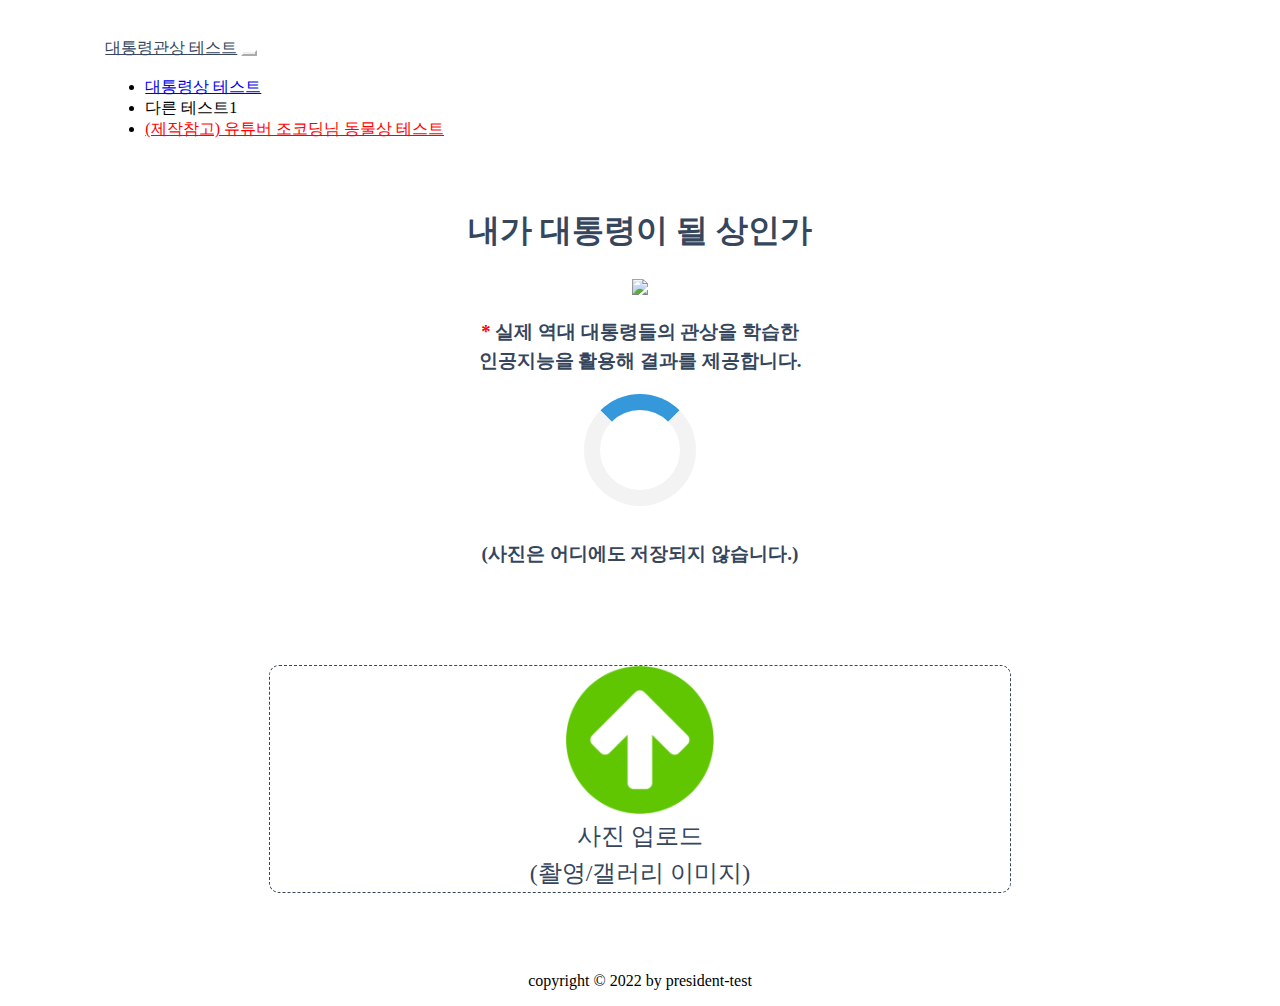
==== index.html @ d27afdb3 "Add files via upload" ====
<!DOCTYPE html>
<html>

<head>
    <!-- Required meta tags -->
    <meta charset="utf-8" />
    <meta name="viewport" content="width=device-width, initial-scale=1" />

    <!-- Bootstrap CSS -->
    <link href="https://cdn.jsdelivr.net/npm/bootstrap@5.0.0-beta2/dist/css/bootstrap.min.css" rel="stylesheet"
        integrity="sha384-BmbxuPwQa2lc/FVzBcNJ7UAyJxM6wuqIj61tLrc4wSX0szH/Ev+nYRRuWlolflfl" crossorigin="anonymous" />

    <title>대통령이 될 상인가</title>
    <link rel="stylesheet" href="style.css" />

    <!-- 네이버 웹 검색 등록을 위함 -->
    <meta name="naver-site-verification" content="f2cc32e99e6566600fbca901449cbb0528c96b4b" />
    <!-- 구글 웹 검색 등록을 위함 -->


    <meta name="description"
        content="대통령상 테스트! 얼굴로 보는 대통령 관상 테스트 입니다. 실제 대통령들의 관상을 학습한 인공지능이 결과를 제공해주며 재미로 봐주시길 바랍니다." />
    <meta property="og:title" content="대통령상 테스트" />
    <meta property="og:description"
        content="대통령상 테스트! 얼굴로 보는 대통령 관상 테스트 입니다. 실제 대통령들의 관상을 학습한 인공지능이 결과를 제공해주며 재미로 봐주시길 바랍니다." />
    <link rel="canonical" href="https://presitest.netlify.app/" />
    <!-- favicon -->
    <link rel="shortcut icon" href="/image/favicon.ico" type="image/x-icon" />
    <link rel="icon" href="/image/favicon.ico" type="image/x-icon" />

    <!--애드센스-->
    <script async src="https://pagead2.googlesyndication.com/pagead/js/adsbygoogle.js?client=ca-pub-9732923654633130"
        crossorigin="anonymous"></script>

    <!--공유기능-->
    <!-- Go to www.addthis.com/dashboard to customize your tools -->
    <script type="text/javascript" src="//s7.addthis.com/js/300/addthis_widget.js#pubid=ra-6358dbe9f9368da9"></script>

    <!-- 댓글 -->
    <!--<script id="dsq-count-scr" src="//type-of-crime-face.disqus.com/count.js" async></script>-->
</head>

<body>
    <nav class="navbar navbar-expand-lg navbar-light nav-distance">
        <div class="container-fluid">
            <a class="navbar-brand" href="https://presitest.netlify.app/">대통령관상 테스트</a>
            <button class="navbar-toggler" type="button" data-bs-toggle="collapse"
                data-bs-target="#navbarSupportedContent" aria-controls="navbarSupportedContent" aria-expanded="false"
                aria-label="Toggle navigation">
                <span class="navbar-toggler-icon"></span>
            </button>
            <div class="collapse navbar-collapse" id="navbarSupportedContent">
                <ul class="navbar-nav me-auto mb-2 mb-lg-0">
                    <li class="nav-item">
                        <a class="nav-link active" aria-current="page" href="#">대통령상 테스트</a>
                    </li>
                    <li class="nav-item">
                        <a class="nav-link" onclick="commingsoon();">다른 테스트1</a>
                    </li>
                    <li class="nav-item">
                        <a class="nav-link jocoding_youtube"
                            href="https://www.youtube.com/channel/UCQNE2JmbasNYbjGAcuBiRRg">(제작참고) 유튜버 조코딩님 동물상 테스트</a>
                    </li>
                </ul>
            </div>
        </div>
    </nav>

    <section class="section">
        <h1 class="title">내가 대통령이 될 상인가</h1>
        <img src="image/android-icon-192x192.png" />
        <h3 class="subtitle">
            <span class="point_text">* </span>실제 역대 대통령들의 관상을 학습한 <br />인공지능을
            활용해 결과를 제공합니다.
        </h3>
        <div class="loader"></div>
        <h5 class="subtext">(사진은 어디에도 저장되지 않습니다.)</h5>
    </section>

    <script class="jsbin" src="https://ajax.googleapis.com/ajax/libs/jquery/1/jquery.min.js"></script>
    <div class="container file-upload">
        <div class="image-upload-wrap">
            <input class="file-upload-input" type="file" onchange="readURL(this);" accept="image/*" />
            <div class="drag-text">
                <img src="image/up.png" class="upload mt-5 pt-5" />
                <h3 class="upload-text mb-5 pb-5 pt-5">
                    사진 업로드<br>(촬영/갤러리 이미지)
                </h3>
            </div>
        </div>
        <div class="file-upload-content">
            <img class="file-upload-image" src="#" alt="your image" id="face-image" />
            <div class="file-upload-loader"></div>
            <div class="file-upload-text mt-3">AI가 사진을 분석중</div>
            <div class="result_wrap mb-5">
                <p class="result-message"></p>
                <p class="result-Explain"></p>
                <div id="label-container"></div>
            </div>



            <!-- Go to www.addthis.com/dashboard to customize your tools -->
            <div class="addthis_inline_share_toolbox"></div>


            <div class="image-title-wrap">
                <input type="button mt-5" onclick="window.location.reload()" class="try-again-btn btn btn-primary"
                    value="다시도전하기!" />
            </div>
        </div>
    </div>
    <div id="webcam-container"></div>

    <script src="https://cdn.jsdelivr.net/npm/@tensorflow/tfjs@1.3.1/dist/tf.min.js"></script>
    <script src="https://cdn.jsdelivr.net/npm/@teachablemachine/image@0.8/dist/teachablemachine-image.min.js"></script>
    <script src="https://cdn.jsdelivr.net/npm/bootstrap@5.0.0-beta2/dist/js/bootstrap.bundle.min.js"
        integrity="sha384-b5kHyXgcpbZJO/tY9Ul7kGkf1S0CWuKcCD38l8YkeH8z8QjE0GmW1gYU5S9FOnJ0"
        crossorigin="anonymous"></script>
    <script src="https://cdn.jsdelivr.net/npm/@popperjs/core@2.6.0/dist/umd/popper.min.js"
        integrity="sha384-KsvD1yqQ1/1+IA7gi3P0tyJcT3vR+NdBTt13hSJ2lnve8agRGXTTyNaBYmCR/Nwi"
        crossorigin="anonymous"></script>
    <script src="https://cdn.jsdelivr.net/npm/bootstrap@5.0.0-beta2/dist/js/bootstrap.min.js"
        integrity="sha384-nsg8ua9HAw1y0W1btsyWgBklPnCUAFLuTMS2G72MMONqmOymq585AcH49TLBQObG"
        crossorigin="anonymous"></script>

    <script type="text/javascript">
        $('.upload').ready(function () {
            $('.loader').delay(500).fadeOut();
        });

        function commingsoon() {
            alert('준비중 입니다.');
        }


        // More API functions here:
        // https://github.com/googlecreativelab/teachablemachine-community/tree/master/libraries/image

        // the link to your model provided by Teachable Machine export panel
        const URL = 'https://teachablemachine.withgoogle.com/models/Orbi_4K59/';

        let model, webcam, labelContainer, maxPredictions;

        // Load the image model and setup the webcam
        async function init() {
            const modelURL = URL + 'model.json';
            const metadataURL = URL + 'metadata.json';

            // load the model and metadata
            // Refer to tmImage.loadFromFiles() in the API to support files from a file picker
            // or files from your local hard drive
            // Note: the pose library adds "tmImage" object to your window (window.tmImage)
            model = await tmImage.load(modelURL, metadataURL);
            maxPredictions = model.getTotalClasses();
            // append elements to the DOM
            labelContainer = document.getElementById('label-container');
            for (let i = 0; i < maxPredictions; i++) {
                // and class labels
                labelContainer.appendChild(document.createElement('div'));
            }
        }

        // run the webcam image through the image model
        async function predict() {
            // predict can take in an image, video or canvas html element
            var image = document.getElementById('face-image');
            const prediction = await model.predict(image, false);
            prediction.sort((a, b) => parseFloat(b.probability) - parseFloat(a.probability));
            var resultmessage, resultExplain;
            switch (prediction[0].className) {
                case '대통령상':
                    resultmessage = '축하합니다!! 대통령에 당선될 상입니다.!';
                    resultExplain =
                        '언젠간 대통령이 될 상입니다.<br>' +
                        '대통령에 도전해 보세요!!';
                    $('.result-message').addClass('대통령상-title');
                    break;
                case '후보만될상':
                    resultmessage = '아쉽군요!! 대통령 후보에만 오를 상입니다......';
                    resultExplain =
                        '혹시 모르니 계속 도전해 보세요.<br>' +
                        '결과는 해봐야 알 수 있으니까요!';
                    $('.result-message').addClass('후보만될상-title');
                    break;
                default:
                    resultmessage = '알 수 없음';
                    resultExplain = '알 수 없음';
            }

            $('.result-message').html('"' + resultmessage + '"');
            $('.result-Explain').html(resultExplain);

            for (let i = 0; i < maxPredictions; i++) {
                var barWidth;
                var labeltitle;

                barWidth = prediction[i].probability.toFixed(2) * 100 + '%';
                console.log(barWidth);
                switch (prediction[i].className) {
                    case '대통령상':
                        labeltitle = '대통령상';
                        break;
                    case '후보만될상':
                        labeltitle = '후보만될상';
                        break;
                    default:
                        labeltitle = '알 수 없음';
                }

                var label =
                    "<div class='animal-label d-flex align-items-center'>" +
                    labeltitle +
                    '</div>';
                var bar =
                    "<div class='bar-container position-relative container'><div class='" +
                    prediction[i].className +
                    "-box'></div><div class='d-flex justify-content-center align-items-center " +
                    prediction[i].className +
                    "-bar' style='width: " +
                    barWidth +
                    "'><span class='d-block percent-text'>" +
                    Math.round(prediction[i].probability.toFixed(2) * 100) +
                    '%</span></div></div>';

                labelContainer.childNodes[i].innerHTML = label + bar;
            }
        }

        function readURL(input) {
            if (input.files && input.files[0]) {
                var reader = new FileReader();

                reader.onload = function (e) {
                    $('.file-upload-loader').show();
                    $('.image-upload-wrap').hide();

                    $('.file-upload-image').attr('src', e.target.result);
                    $('.file-upload-content').show();
                };

                reader.readAsDataURL(input.files[0]);
                init().then(function () {
                    predict();
                    $('.file-upload-loader').hide();
                    $('.file-upload-text').hide();
                });
            } else {
                removeUpload();
            }
        }

        function removeUpload() {
            $('.file-upload-input').replaceWith($('.file-upload-input').clone());
            $('.file-upload-content').hide();
            $('.image-upload-wrap').show();
        }
        $('.image-upload-wrap').bind('dragover', function () {
            $('.image-upload-wrap').addClass('image-dropping');
        });
        $('.image-upload-wrap').bind('dragleave', function () {
            $('.image-upload-wrap').removeClass('image-dropping');
        });
    </script>
    <div class="ad-banner">
        <ins class="kakao_ad_area" style="display:none;" data-ad-unit="DAN-jpnOXdp0mKsS5ArS" data-ad-width="320"
            data-ad-height="50"></ins>
    </div>
    <script type="text/javascript" src="//t1.daumcdn.net/kas/static/ba.min.js" async></script>

    <footer>
        <div style="text-align: center;">
            <p>
                copyright &copy; 2022 by president-test
            </p>
        </div>
    </footer>
</body>
<!-- Copyright (c) 2021 by Aaron Vanston (https://codepen.io/aaronvanston/pen/yNYOXR)
Permission is hereby granted, free of charge, to any person obtaining a copy of this software and associated documentation files (the "Software"), to deal in the Software without restriction, including without limitation the rights to use, copy, modify, merge, publish, distribute, sublicense, and/or sell copies of the Software, and to permit persons to whom the Software is furnished to do so, subject to the following conditions:
The above copyright notice and this permission notice shall be included in all copies or substantial portions of the Software.
THE SOFTWARE IS PROVIDED "AS IS", WITHOUT WARRANTY OF ANY KIND, EXPRESS OR IMPLIED, INCLUDING BUT NOT LIMITED TO THE WARRANTIES OF MERCHANTABILITY, FITNESS FOR A PARTICULAR PURPOSE AND NONINFRINGEMENT. IN NO EVENT SHALL THE AUTHORS OR COPYRIGHT HOLDERS BE LIABLE FOR ANY CLAIM, DAMAGES OR OTHER LIABILITY, WHETHER IN AN ACTION OF CONTRACT, TORT OR OTHERWISE, ARISING FROM, OUT OF OR IN CONNECTION WITH THE SOFTWARE OR THE USE OR OTHER DEALINGS IN THE SOFTWARE.
 -->

</html>
---- style.css ----
body {
    font-family: 'TmoneyRoundWindRegular';
    background-color: #ffffff;
}

@font-face {
    font-family: 'TmoneyRoundWindRegular';
    src: url('https://cdn.jsdelivr.net/gh/projectnoonnu/noonfonts_20-07@1.0/TmoneyRoundWindRegular.woff') format('woff');
    font-weight: normal;
    font-style: normal;
}

element.style{
	width:65%;
	margin:0 auto;
}

.file-upload {
    margin: 0 auto;
    padding: 5% 5%;

}

.file-upload-content {
    display: none;
    text-align: center;
}

.file-upload-input {
    position: absolute;
    margin: 0;
    padding: 0;
    width: 100%;
    height: 100%;
    outline: none;
    opacity: 0;
    cursor: pointer;

}



.image-upload-wrap {
    margin-top: 20px;
    position: relative;
	object-fit:contain;
	border-radius:10px;
	border:dashed 1.5px #35465d;
	background-color:#ffffff;
	width:65%;
	margin:0 auto;
}

.image-dropping,
.image-upload-wrap:hover {
    background-color: rgba(63, 66, 74, 0.14);
    border: 1.5px dashed #ffffff;
}

.image-title-wrap {
    padding: 0 15px 15px 15px;
    color: #222;
}

.drag-text {
    text-align: center;
}


.file-upload-image {
    max-height: 60%;
    max-width: 60%;
    margin: auto;
    padding: 20px;
}

.remove-image {
    width: 200px;
    margin: 0;
    color: #fff;
    background: #cd4535;
    border: none;
    padding: 10px;
    border-radius: 4px;
    border-bottom: 4px solid #b02818;
    transition: all 0.2s ease;
    outline: none;
    text-transform: uppercase;
    font-weight: 700;
}

.remove-image:hover {
    background: #c13b2a;
    color: #ffffff;
    transition: all 0.2s ease;
    cursor: pointer;
}

.remove-image:active {
    border: 0;
    transition: all 0.2s ease;
}

.nav-distance {
    padding: 2.1% 7.7%;
}

.navbar-light .navbar-brand {
    line-height: 1.68;
    text-align: left;
    color: #35465d;
}

.bg-light {
	background-color: #ffffff;
}

.navbar-light .navbar-toggler {
	border-color: #ffffff;
}
.section {
	margin-top:5%px;
	text-align:center;
}
.title{
	line-height:1.67;
	text-align:center;
	color:#35465d;
	
}

.subtitle{

	line-height:1.53;
	text-align:center;
	color:#35465d;
}

@media screen and (max-width:600px) {
	html {
		font-size:10px;
	}
	.navbar-brand {
		font-size: 2rem;
	}
}

.youtube-link {
	font-size:1rem;
	line-height:1.71;
	text-align:center;
	color:#f73737;
	margin-right:5%;
	
}

.upload {
	width:20%;
}

.upload-text {
	width:80%;
	font-weight:100;
	text-transform:uppercase;
	font-size:1.5rem;
	line-height:1.53;
	text-align:center;
	color:#35465d;
	margin:0 auto;
	padding:0;
		
}

.upload-text:hover {
	color:#ffffff;
}

.upload {
	color:#35465d;
}

.top_img {
	display:inline-block;
	width:20%;
    align-items:center ;
	margin:0 auto;
	padding:0;
	
}

.point_text {
	color:red;
}

.subtext {
	line-height:1.67;
	text-align:center;
	color:#35465d;
	font-size:1.2rem;
}

@keyframes spin {
	0% {transform:rotate(0deg); }
	100% {transform:rotate(360deg); }
}

.loader,.file-upload-loader {
	border: 16px solid #f3f3f3;
	border-top:16px solid #3498db;
	border-radius:50%;
	width:5rem;
	height:5rem;
	animation:spin 2s linear infinite;
	position:relatve;
	display:block;
	margin:0 auto;
	z-index:1;
	
}

.file-upload-loader {

	display:hidden;
	
}

.file-upload-text {
	line-height:1.67;
	text-align:center;
	color:#35465d;
	font-size:1.2rem;
}

.percent-text {
  font-size: 1rem;
  color: #ffffff;
}

.animal-label {
    width: 20%;
    text-align: left;
    height: 2rem;
}

#label-container > div {
	display:flex;
}

.bar-container {
  height: 2.7rem;
}

.대통령상-bar {
    position: absolute;
    top: 0;
    left: 0;
    height: 2rem;
    border-radius: 10px;
    background-color: rgba(255, 102, 0, 1);
}

.대통령상-box {
    position: absolute;
    top: 0;
    left: 0;
    height: 2rem;
    border-radius: 10px;
    width: 100%;
    background-color: rgba(255, 102, 0, 0.2);
}

.대통령상-title {
	color:  rgba(255, 102, 0, 1);
}

.후보만될상-bar {
    position: absolute;
    top: 0;
    left: 0;
    height: 2rem;
    border-radius: 10px;
    background-color: rgba(89, 89, 89, 1);
}

.후보만될상-box {
    position: absolute;
    top: 0;
    left: 0;
    height: 2rem;
    border-radius: 10px;
    width: 100%;
    background-color: rgba(89, 89, 89, 0.2);
}
.후보만될상-title {
	color: rgba(89, 89, 89, 1);
}


.jocoding_youtube {
	color:red !important;
}


.result-message {
	font-size:2rem;
	font-weight:bold;
}

.result-Explain {
	font-size:1.3rem;
}

.at-share-btn-elements {
	margin-bottom:5%;
}

a:hover {
	cursor:pointer;
}

.ad-banner {
	width:320px;
	margin: 0 auto;
}

#disqus_thread {
	width:50%;
	margin:0 auto;
}
@media screen and (max-width:600px) {
	#disqus_thread {
		width:80%;
		margin:0 auto;
	} 
}

.title_hidden {
	display:none;
}
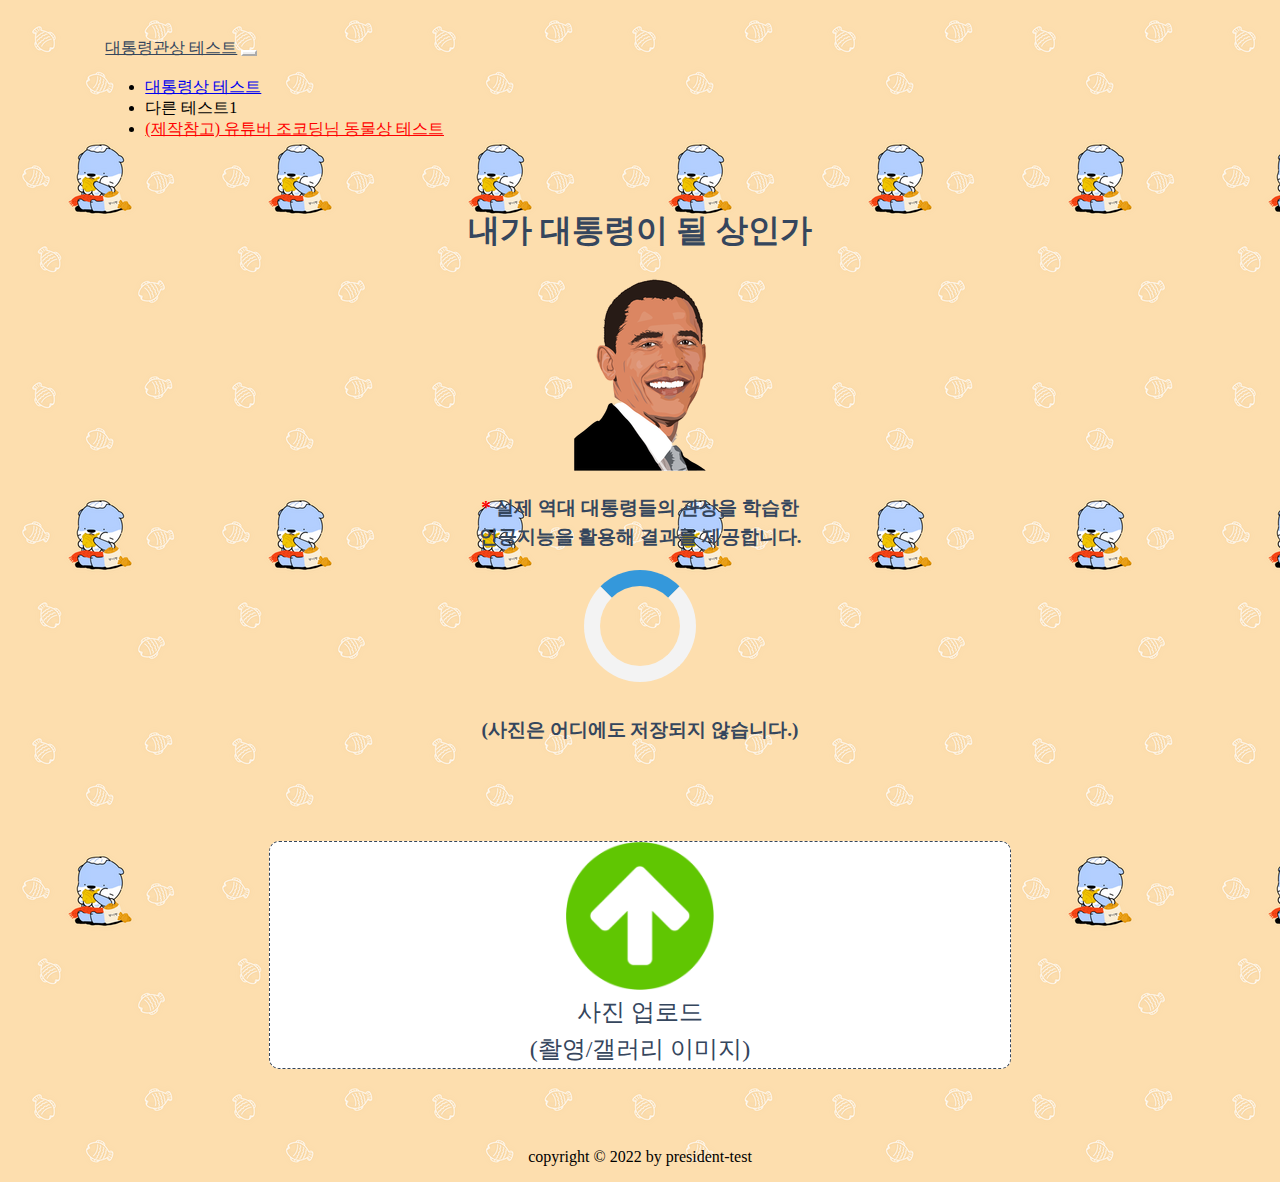
==== commit c2301fa2: "Update index.html" ====
--- a/index.html
+++ b/index.html
@@ -262,6 +262,8 @@
             $('.image-upload-wrap').removeClass('image-dropping');
         });
     </script>
+    <script async src="https://pagead2.googlesyndication.com/pagead/js/adsbygoogle.js?client=ca-pub-9732923654633130"
+     crossorigin="anonymous"></script>
     <div class="ad-banner">
         <ins class="kakao_ad_area" style="display:none;" data-ad-unit="DAN-jpnOXdp0mKsS5ArS" data-ad-width="320"
             data-ad-height="50"></ins>
@@ -282,4 +284,4 @@
 THE SOFTWARE IS PROVIDED "AS IS", WITHOUT WARRANTY OF ANY KIND, EXPRESS OR IMPLIED, INCLUDING BUT NOT LIMITED TO THE WARRANTIES OF MERCHANTABILITY, FITNESS FOR A PARTICULAR PURPOSE AND NONINFRINGEMENT. IN NO EVENT SHALL THE AUTHORS OR COPYRIGHT HOLDERS BE LIABLE FOR ANY CLAIM, DAMAGES OR OTHER LIABILITY, WHETHER IN AN ACTION OF CONTRACT, TORT OR OTHERWISE, ARISING FROM, OUT OF OR IN CONNECTION WITH THE SOFTWARE OR THE USE OR OTHER DEALINGS IN THE SOFTWARE.
  -->
 
-</html>+</html>
--- a/style.css
+++ b/style.css
@@ -1,6 +1,7 @@
 body {
     font-family: 'TmoneyRoundWindRegular';
-    background-color: #ffffff;
+    background-image:url("image/bg.png") ;
+    background-repeat: repeat;
 }
 
 @font-face {
@@ -295,6 +296,71 @@
 	color: rgba(89, 89, 89, 1);
 }
 
+.모범시민-bar {
+    position: absolute;
+    top: 0;
+    left: 0;
+    height: 2rem;
+    border-radius: 10px;
+    background-color: rgba(117, 204, 84, 1);
+}
+
+.모범시민-box {
+    position: absolute;
+    top: 0;
+    left: 0;
+    height: 2rem;
+    border-radius: 10px;
+    width: 100%;
+    background-color: rgba(117, 204, 84, 0.2);
+}
+.모범시민-title {
+	color:rgba(117, 204, 84, 1);
+}
+
+.사기-bar {
+    position: absolute;
+    top: 0;
+    left: 0;
+    height: 2rem;
+    border-radius: 10px;
+    background-color: rgba(235, 158, 5, 1);
+}
+
+.사기-box {
+    position: absolute;
+    top: 0;
+    left: 0;
+    height: 2rem;
+    border-radius: 10px;
+    width: 100%;
+    background-color: rgba(235, 158, 5, 0.2);
+}
+.사기-title {
+	color:rgba(235, 158, 5, 1);
+}
+
+.성범죄-bar {
+    position: absolute;
+    top: 0;
+    left: 0;
+    height: 2rem;
+    border-radius: 10px;
+    background-color: rgba(107, 0, 105, 1);
+}
+
+.성범죄-box {
+    position: absolute;
+    top: 0;
+    left: 0;
+    height: 2rem;
+    border-radius: 10px;
+    width: 100%;
+    background-color: rgba(107, 0, 105, 0.2);
+}
+.성범죄-title {
+	color:rgba(107, 0, 105, 1);
+}
 
 .jocoding_youtube {
 	color:red !important;
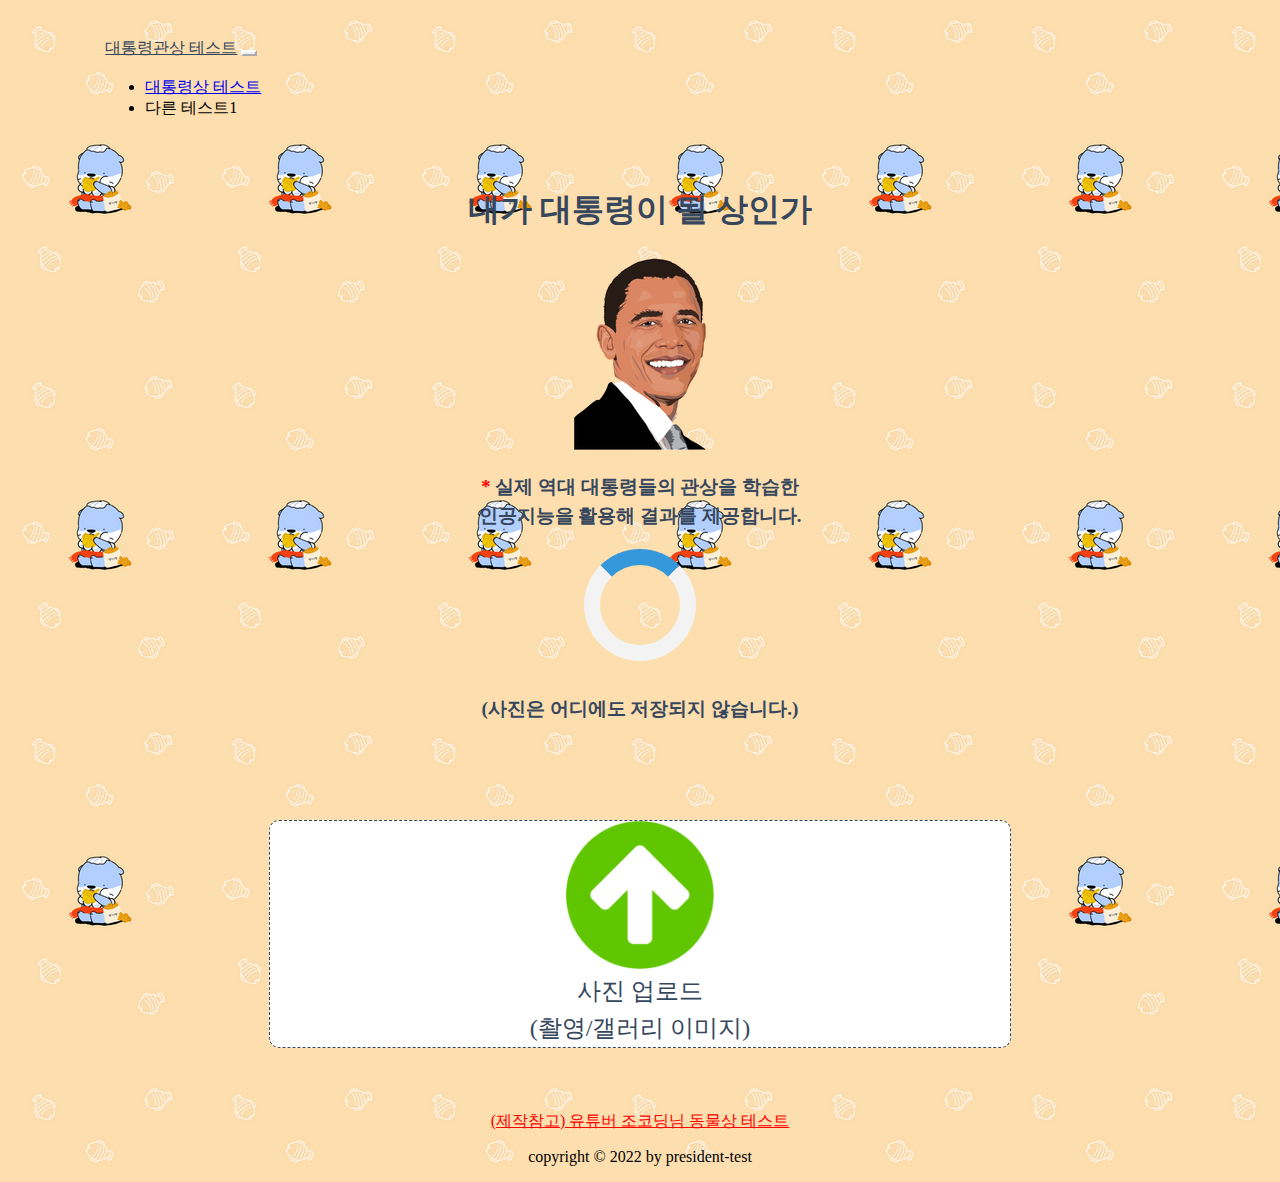
==== commit f2855995: "Update index.html" ====
--- a/index.html
+++ b/index.html
@@ -56,10 +56,6 @@
                     </li>
                     <li class="nav-item">
                         <a class="nav-link" onclick="commingsoon();">다른 테스트1</a>
-                    </li>
-                    <li class="nav-item">
-                        <a class="nav-link jocoding_youtube"
-                            href="https://www.youtube.com/channel/UCQNE2JmbasNYbjGAcuBiRRg">(제작참고) 유튜버 조코딩님 동물상 테스트</a>
                     </li>
                 </ul>
             </div>
@@ -272,6 +268,8 @@
 
     <footer>
         <div style="text-align: center;">
+            <a class="nav-link jocoding_youtube" href="https://www.youtube.com/channel/UCQNE2JmbasNYbjGAcuBiRRg">(제작참고) 유튜버 조코딩님 동물상 테스트
+            </a>
             <p>
                 copyright &copy; 2022 by president-test
             </p>
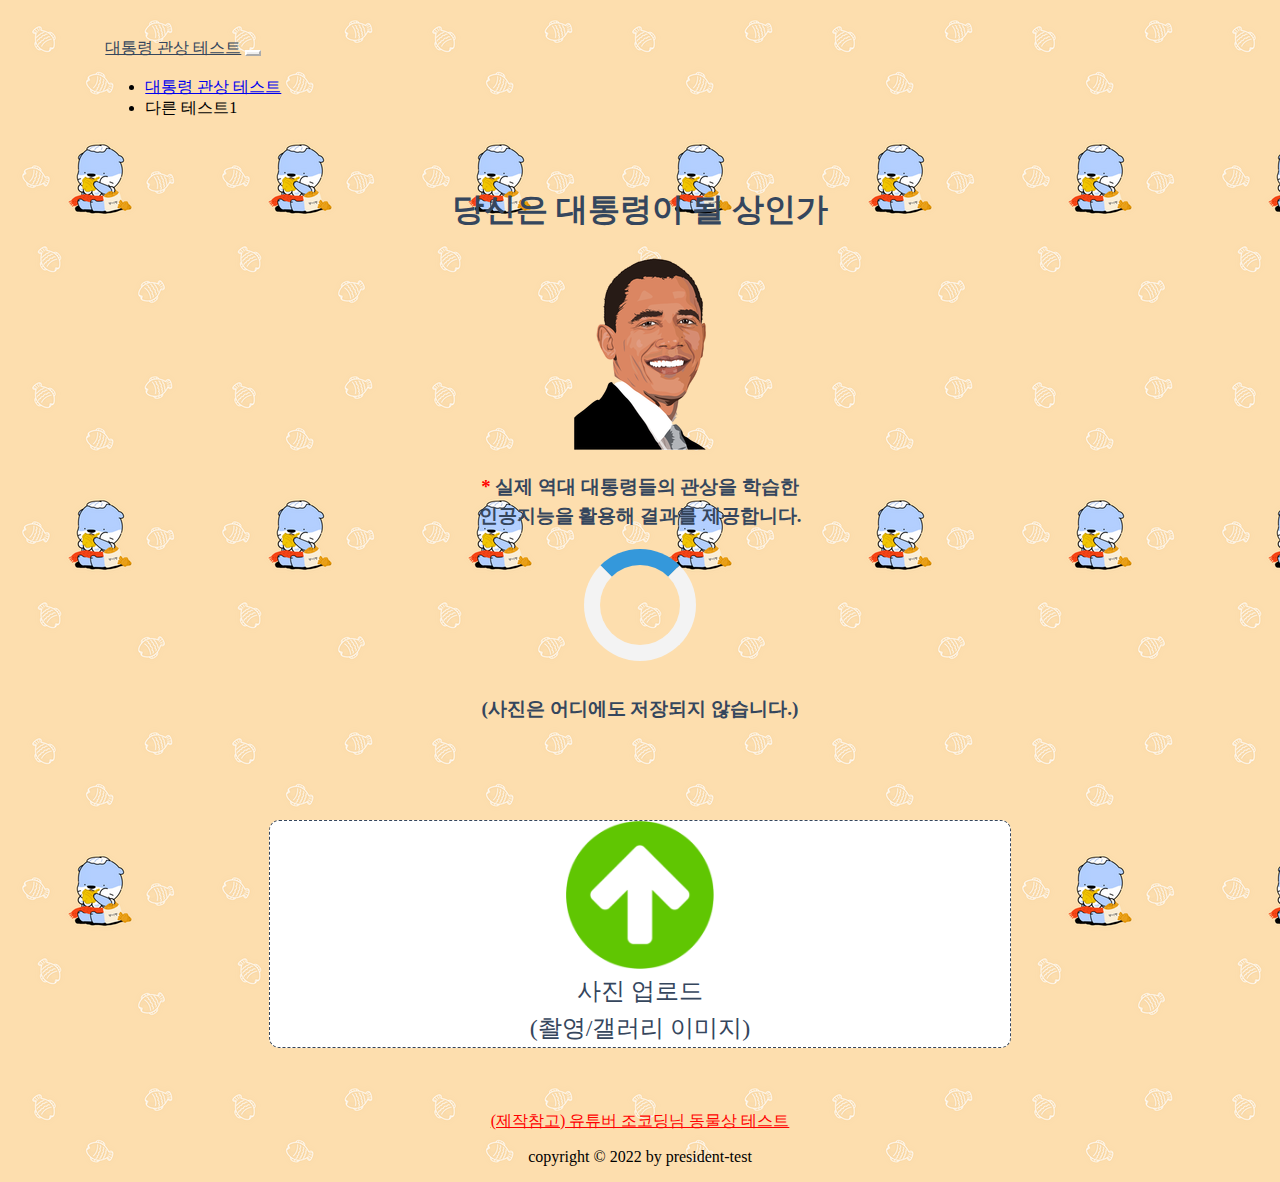
==== commit 46774a0d: "Update index.html" ====
--- a/index.html
+++ b/index.html
@@ -14,15 +14,15 @@
     <link rel="stylesheet" href="style.css" />
 
     <!-- 네이버 웹 검색 등록을 위함 -->
-    <meta name="naver-site-verification" content="f2cc32e99e6566600fbca901449cbb0528c96b4b" />
+    <!-- <meta name="naver-site-verification" content="f2cc32e99e6566600fbca901449cbb0528c96b4b" />-->
     <!-- 구글 웹 검색 등록을 위함 -->
 
 
     <meta name="description"
-        content="대통령상 테스트! 얼굴로 보는 대통령 관상 테스트 입니다. 실제 대통령들의 관상을 학습한 인공지능이 결과를 제공해주며 재미로 봐주시길 바랍니다." />
+        content="대통령 관상 테스트! 얼굴로 보는 대통령 관상 테스트 입니다. 실제 대통령들의 관상을 학습한 인공지능이 결과를 제공해주며 재미로 봐주시길 바랍니다." />
     <meta property="og:title" content="대통령상 테스트" />
     <meta property="og:description"
-        content="대통령상 테스트! 얼굴로 보는 대통령 관상 테스트 입니다. 실제 대통령들의 관상을 학습한 인공지능이 결과를 제공해주며 재미로 봐주시길 바랍니다." />
+        content="대통령 관상 테스트! 얼굴로 보는 대통령 관상 테스트 입니다. 실제 대통령들의 관상을 학습한 인공지능이 결과를 제공해주며 재미로 봐주시길 바랍니다." />
     <link rel="canonical" href="https://presitest.netlify.app/" />
     <!-- favicon -->
     <link rel="shortcut icon" href="/image/favicon.ico" type="image/x-icon" />
@@ -43,7 +43,7 @@
 <body>
     <nav class="navbar navbar-expand-lg navbar-light nav-distance">
         <div class="container-fluid">
-            <a class="navbar-brand" href="https://presitest.netlify.app/">대통령관상 테스트</a>
+            <a class="navbar-brand" href="https://presitest.netlify.app/">대통령 관상 테스트</a>
             <button class="navbar-toggler" type="button" data-bs-toggle="collapse"
                 data-bs-target="#navbarSupportedContent" aria-controls="navbarSupportedContent" aria-expanded="false"
                 aria-label="Toggle navigation">
@@ -52,7 +52,7 @@
             <div class="collapse navbar-collapse" id="navbarSupportedContent">
                 <ul class="navbar-nav me-auto mb-2 mb-lg-0">
                     <li class="nav-item">
-                        <a class="nav-link active" aria-current="page" href="#">대통령상 테스트</a>
+                        <a class="nav-link active" aria-current="page" href="#">대통령 관상 테스트</a>
                     </li>
                     <li class="nav-item">
                         <a class="nav-link" onclick="commingsoon();">다른 테스트1</a>
@@ -63,7 +63,7 @@
     </nav>
 
     <section class="section">
-        <h1 class="title">내가 대통령이 될 상인가</h1>
+        <h1 class="title">당신은 대통령이 될 상인가</h1>
         <img src="image/android-icon-192x192.png" />
         <h3 class="subtitle">
             <span class="point_text">* </span>실제 역대 대통령들의 관상을 학습한 <br />인공지능을
@@ -258,13 +258,11 @@
             $('.image-upload-wrap').removeClass('image-dropping');
         });
     </script>
-    <script async src="https://pagead2.googlesyndication.com/pagead/js/adsbygoogle.js?client=ca-pub-9732923654633130"
-     crossorigin="anonymous"></script>
-    <div class="ad-banner">
+   <!-- <div class="ad-banner">
         <ins class="kakao_ad_area" style="display:none;" data-ad-unit="DAN-jpnOXdp0mKsS5ArS" data-ad-width="320"
             data-ad-height="50"></ins>
     </div>
-    <script type="text/javascript" src="//t1.daumcdn.net/kas/static/ba.min.js" async></script>
+    <script type="text/javascript" src="//t1.daumcdn.net/kas/static/ba.min.js" async></script>-->
 
     <footer>
         <div style="text-align: center;">
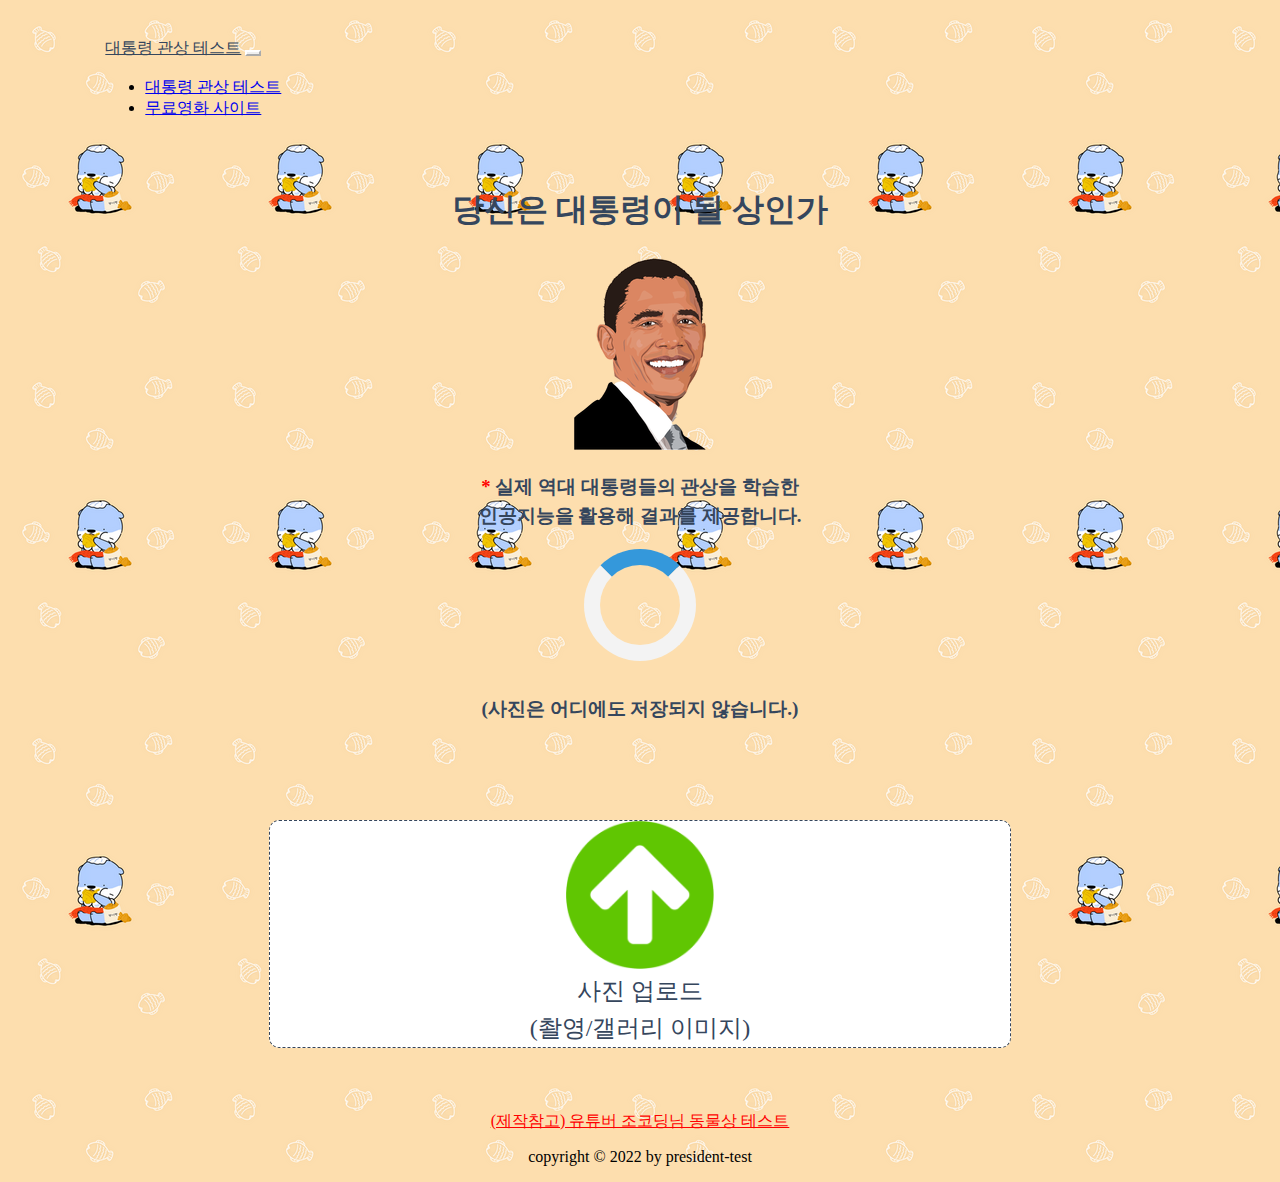
==== commit 02f7f5b0: "Update index.html" ====
--- a/index.html
+++ b/index.html
@@ -29,8 +29,8 @@
     <link rel="icon" href="/image/favicon.ico" type="image/x-icon" />
 
     <!--애드센스-->
-    <script async src="https://pagead2.googlesyndication.com/pagead/js/adsbygoogle.js?client=ca-pub-9732923654633130"
-        crossorigin="anonymous"></script>
+    <!--<script async src="https://pagead2.googlesyndication.com/pagead/js/adsbygoogle.js?client=ca-pub-9732923654633130"
+     crossorigin="anonymous"></script>-->
 
     <!--공유기능-->
     <!-- Go to www.addthis.com/dashboard to customize your tools -->
@@ -41,6 +41,8 @@
 </head>
 
 <body>
+    <script async src="https://pagead2.googlesyndication.com/pagead/js/adsbygoogle.js?client=ca-pub-9732923654633130"
+     crossorigin="anonymous"></script>
     <nav class="navbar navbar-expand-lg navbar-light nav-distance">
         <div class="container-fluid">
             <a class="navbar-brand" href="https://presitest.netlify.app/">대통령 관상 테스트</a>
@@ -55,7 +57,7 @@
                         <a class="nav-link active" aria-current="page" href="#">대통령 관상 테스트</a>
                     </li>
                     <li class="nav-item">
-                        <a class="nav-link" onclick="commingsoon();">다른 테스트1</a>
+                        <a class="nav-link" active" aria-current="page" href="https://movieveryjoa.netlify.app/">무료영화 사이트</a>
                     </li>
                 </ul>
             </div>
